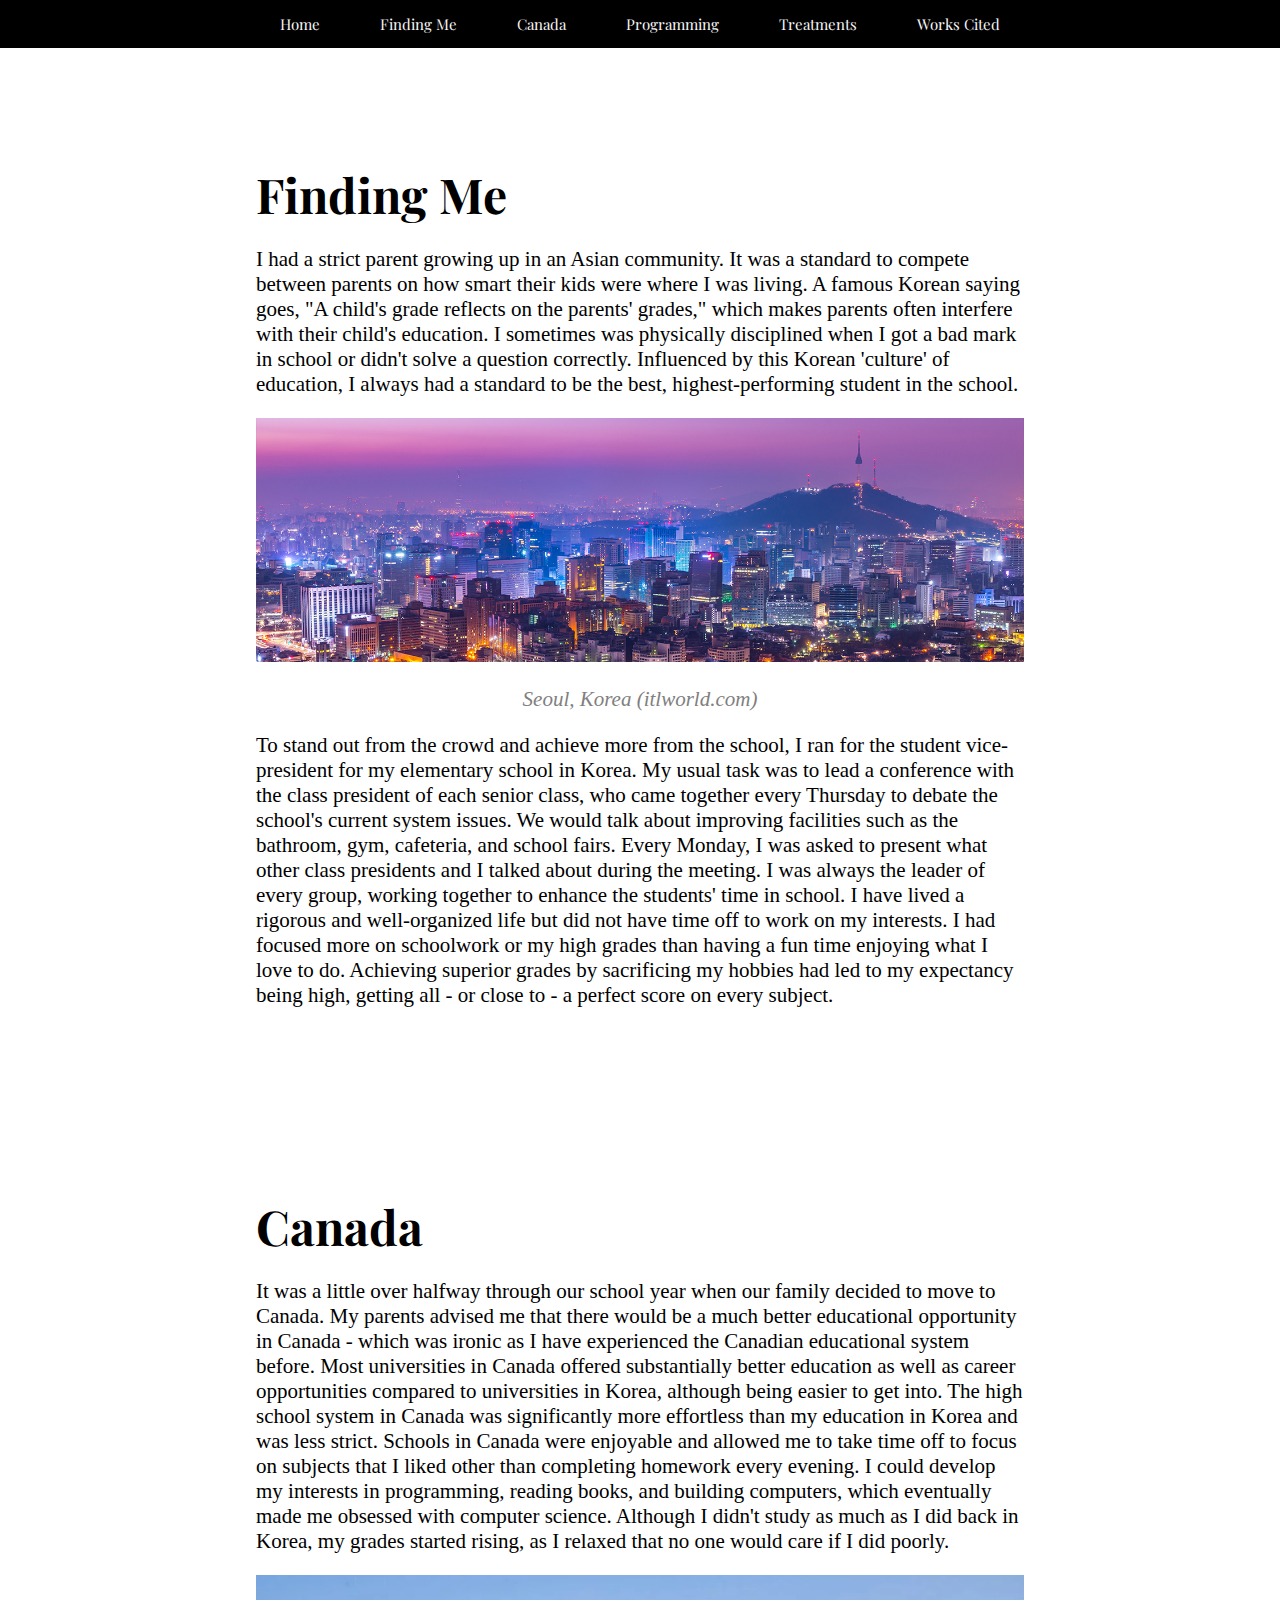
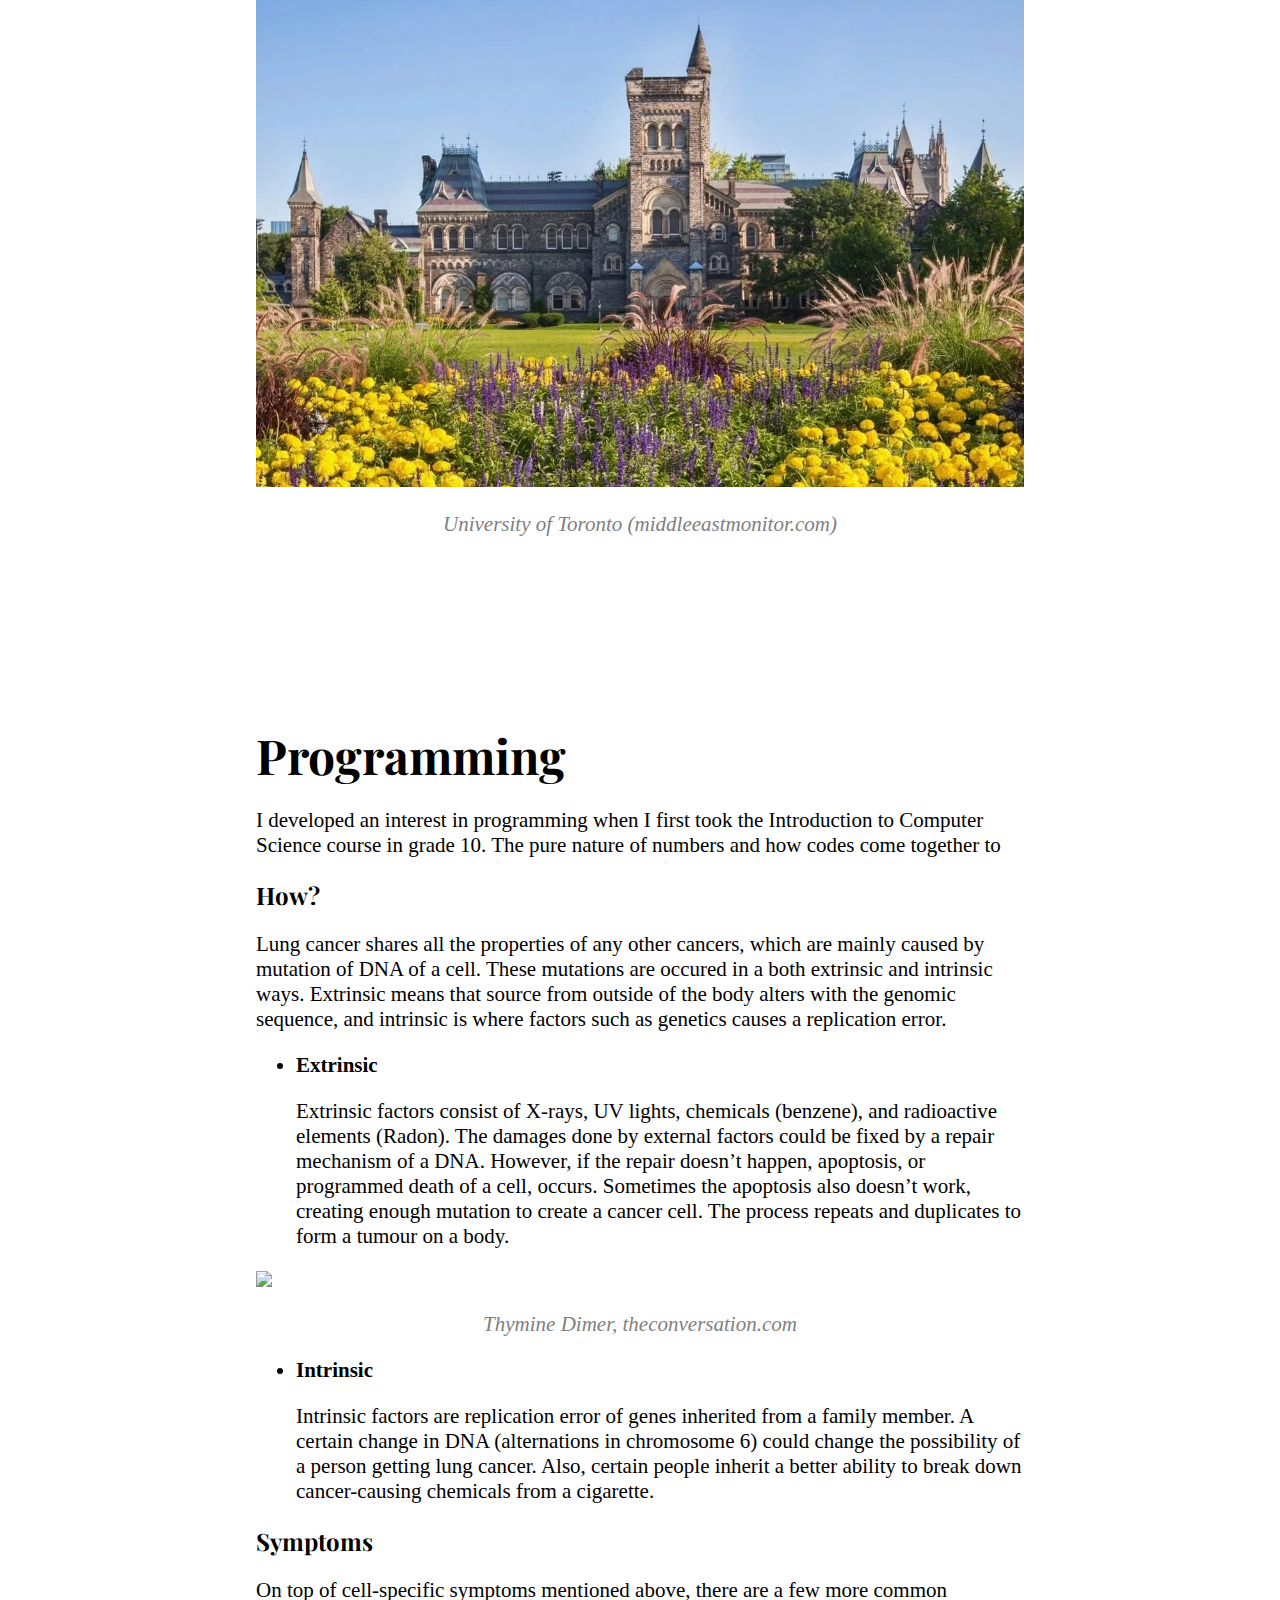
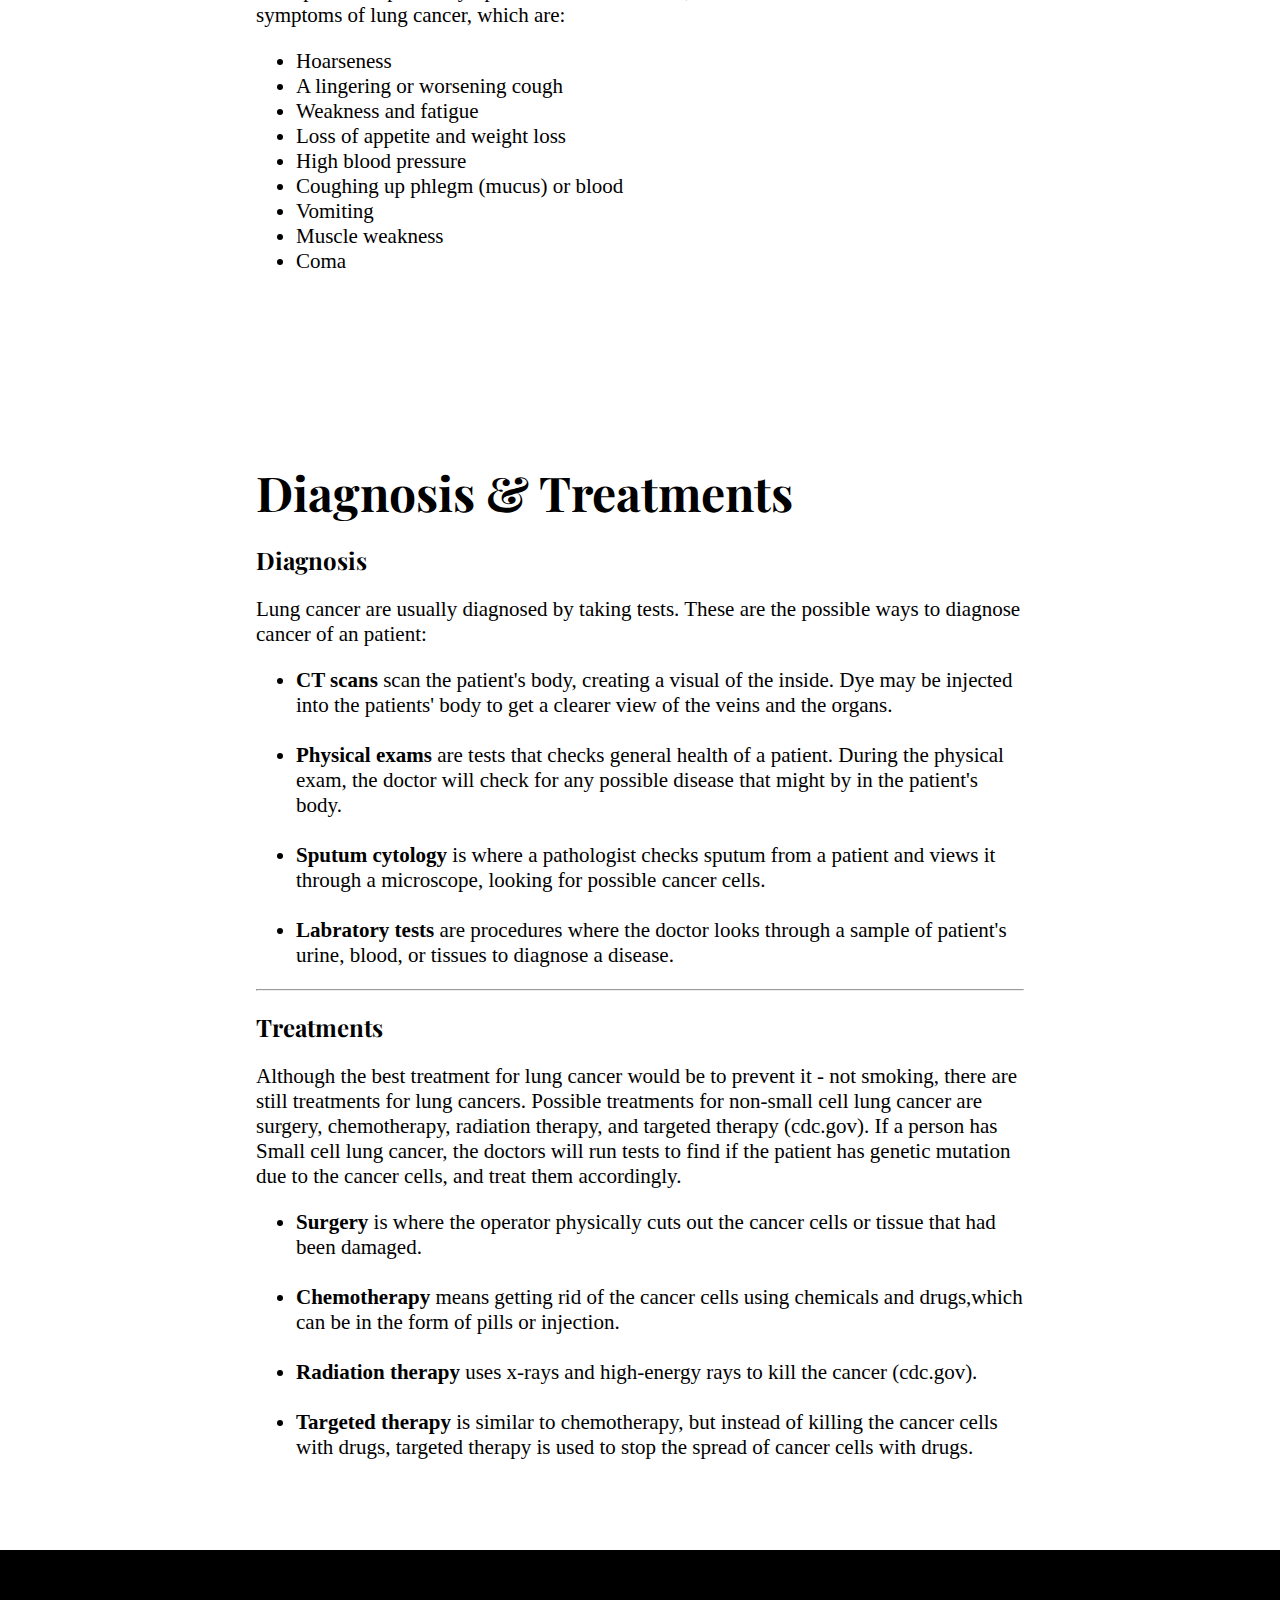
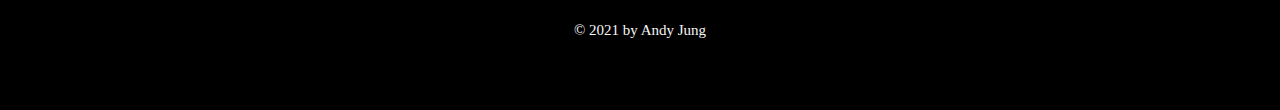
==== main.html @ 2e95dd68 "Updating website" ====
<!DOCTYPE html>
<html>
<head>
<link rel="stylesheet" type="text/css" href="info.css">
<link rel="preconnect" href="https://fonts.googleapis.com">
<link rel="preconnect" href="https://fonts.gstatic.com" crossorigin>
<link href="https://fonts.googleapis.com/css2?family=Playfair+Display&display=swap" rel="stylesheet">
<link rel="shortcut icon" href="images/avatar.png">
<title>Finding Me</title>
</head>
<body>
	<div class="navbar-container">
	 	<nav class="navbar" id="1">
			<div  class="navbar-links">
				<ul class="links">
					<li><a href="index.html">Home</a></li>
					<li><a href="main.html">Finding Me</a></li>
					<li><a href="#2">Canada</a></li>
					<li><a href="#3">Programming</a></li>
					<li><a href="#4">Treatments</a></li>
					<li><a href="wc.pdf" target="_blank">Works Cited</a></li>
				</ul>
			</div>
		</nav>
	</div>
	<div class="content-container">
		<div class="data-container article">
			<div class="title">
				<h1>Finding Me</h1>
			</div>
			<div>
				<p>I had a strict parent growing up in an Asian community. It was a standard to compete between parents on how smart their kids were where I was living. A famous Korean saying goes, "A child's grade reflects on the parents' grades," which makes parents often interfere with their child's education. I sometimes was physically disciplined when I got a bad mark in school or didn't solve a question correctly. Influenced by this Korean 'culture' of education, I always had a standard to be the best, highest-performing student in the school. </p>
				<img src="images/korea.png">
				<p class="caption">Seoul, Korea (itlworld.com)</p>
				<p>To stand out from the crowd and achieve more from the school, I ran for the student vice-president for my elementary school in Korea. My usual task was to lead a conference with the class president of each senior class, who came together every Thursday to debate the school's current system issues. We would talk about improving facilities such as the bathroom, gym, cafeteria, and school fairs. Every Monday, I was asked to present what other class presidents and I talked about during the meeting. I was always the leader of every group, working together to enhance the students' time in school. I have lived a rigorous and well-organized life but did not have time off to work on my interests. I had focused more on schoolwork or my high grades than having a fun time enjoying what I love to do. Achieving superior grades by sacrificing my hobbies had led to my expectancy being high, getting all - or close to - a perfect score on every subject. </p>
			</div>
		</div>
		<div class="article" id="2">
			<div class="title">
				<h1>Canada</h1>
			</div>
			<div>
				<p>It was a little over halfway through our school year when our family decided to move to Canada. My parents advised me that there would be a much better educational opportunity in Canada - which was ironic as I have experienced the Canadian educational system before. Most universities in Canada offered substantially better education as well as career opportunities compared to universities in Korea, although being easier to get into. The high school system in Canada was significantly more effortless than my education in Korea and was less strict. Schools in Canada were enjoyable and allowed me to take time off to focus on subjects that I liked other than completing homework every evening. I could develop my interests in programming, reading books, and building computers, which eventually made me obsessed with computer science. Although I didn't study as much as I did back in Korea, my grades started rising, as I relaxed that no one would care if I did poorly.</p>
				<img src="images/uoft.png">
				<p class="caption">University of Toronto (middleeastmonitor.com)</p>
			</div>
		</div>
		<div class="article" id="3">
			<div></div>
			<div class="title">
				<h1>Programming</h1>
			</div>
			<div>
				<p>I developed an interest in programming when I first took the Introduction to Computer Science course in grade 10. The pure nature of numbers and how codes come together to </p>
				<h2>How?</h2>
				<p>Lung cancer shares all the properties of any other cancers, which are mainly caused by mutation of DNA of a cell. These mutations are occured in a both extrinsic and intrinsic ways. Extrinsic means that source from outside of the body alters with the genomic sequence, and intrinsic is where factors such as genetics causes a replication error.</p>
				<ul>
					<li><strong>Extrinsic</strong>
						<br>
						<p>Extrinsic factors consist of X-rays, UV lights, chemicals (benzene), and radioactive elements (Radon). The damages done by external factors could be fixed by a repair mechanism of a DNA. However, if the repair doesn’t happen, apoptosis, or programmed death of a cell, occurs. Sometimes the apoptosis also doesn’t work, creating enough mutation to create a cancer cell. The process repeats and duplicates to form a tumour on a body.</p>
					</li>
				</ul>
					<img src="thyminedimer.png">
					<p class="caption">Thymine Dimer, theconversation.com</p>
				<ul>
					<li><strong>Intrinsic</strong>
						<br>
						<p>Intrinsic factors are replication error of genes inherited from a family member. A certain change in DNA (alternations in chromosome 6) could change the possibility of a person getting lung cancer. Also, certain people inherit a better ability to break down cancer-causing chemicals from a cigarette. </p>
					</li>
				</ul>
				<h2>Symptoms</h2>
				<p>On top of cell-specific symptoms mentioned above, there are a few more common symptoms of lung cancer, which are:</p>
				<ul>
					<li>Hoarseness</li>
					<li>A lingering or worsening cough</li>
					<li>Weakness and fatigue</li>
					<li>Loss of appetite and weight loss</li>
					<li>High blood pressure</li>
					<li>Coughing up phlegm (mucus) or blood</li>
					<li>Vomiting</li>
					<li>Muscle weakness</li>
					<li>Coma</li>
				</ul>
			</div>
		</div>
		<div class="article" id="4">
			<div class="title">
				<h1>Diagnosis & Treatments</h1>
			</div>
			<div>
				<h2>Diagnosis</h2>
				<p>Lung cancer are usually diagnosed by taking tests. These are the possible ways to diagnose cancer of an patient: </p>
				<ul>
					<li><strong>CT scans</strong> scan the patient's body, creating a visual of the inside. Dye may be injected into the patients' body to get a clearer view of the veins and the organs.</li><br>
					<li><strong>Physical exams</strong> are tests that checks general health of a patient. During the physical exam, the doctor will check for any possible disease that might by in the patient's body.</li><br>
					<li><strong>Sputum cytology</strong> is where a pathologist checks sputum from a patient and views it through a microscope, looking for possible cancer cells. </li> <br>
					<li><strong>Labratory tests</strong> are procedures where the doctor looks through a sample of patient's urine, blood, or tissues to diagnose a disease.</li>
				</ul> <hr>
				<h2>Treatments</h2>
				<p>Although the best treatment for lung cancer would be to prevent it - not smoking, there are still treatments for lung cancers. Possible treatments for non-small cell lung cancer are surgery, chemotherapy, radiation therapy, and targeted therapy (cdc.gov). If a person has Small cell lung cancer, the doctors will run tests to find if the patient has genetic mutation due to the cancer cells, and treat them accordingly. </p>
				<ul>
					<li><strong>Surgery</strong> is where the operator physically cuts out the cancer cells or tissue that had been damaged. </li> <br>
					<li><strong>Chemotherapy</strong> means getting rid of the cancer cells using chemicals and drugs,which can be in the form of pills or injection.</li> <br>
					<li><strong>Radiation therapy</strong> uses x-rays and high-energy rays to kill the cancer (cdc.gov).</li> <br>
					<li><strong>Targeted therapy</strong> is similar to chemotherapy, but instead of killing the cancer cells with drugs, targeted therapy is used to stop the spread of cancer cells with drugs. </li>
				</ul>
			</div>
		</div>
	</div>
<footer>
	<p class="footertxt">© 2021 by Andy Jung</p>
</footer>
</html>
---- info.css ----
* {
	box-sizing: border-box;
	scroll-behavior: smooth;
}
body {
	margin: 0;
	padding: 0;
	font-family: 'Playfair Display', serif;
	min-width:1100px;        
	width: auto !important;  
	width:1100px;   
}

.navbar-container {
	align-items: center;
	position: sticky;
	top: 0;
	z-index: 99999;
	height: 3em;
	background-color: black;
}

.navbar {
	display: flex;
	height: 100%;
	padding: 3px;
	align-items: center;
	justify-content: center;
	position: sticky;
	top: 10;

}

.navbar-links ul {
	margin: 0;
	padding: 0;
	display: flex;
	align-items: center;
}

.navbar-links ul li {
	padding: 0 1em;
	margin: 0 0.5em;
	list-style: none;
	border-radius: 50px;
	background-color: black;
	transition: .3s ease background-color;
	font-family: 'Playfair Display', serif;
	font-size: 15px;
}

.navbar-links ul li a {
	text-decoration: none;
	color: whitesmoke;
	padding: 0.5em;
	display: block;
}

.navbar-links li a:hover {
	color: black;
}

.navbar-links li:hover {
	background-color: whitesmoke;
	border-radius: 20px;
}

.article {
	margin: 10vh 20vw;
}

.article h1 {
	padding-top: 2em;
	margin: 0;
	font-size: 48px;
}

.article p {
	font-family: 'Times New Roman';
	font-size: 21px;
}

.article img {
	width: 100%;
}

.data-container h1 {
	padding-top:0.5em;
}

.career-list,  .career-container{
	font-family: 'Times New Roman';
	font-size: 21px;
}

.split {
	display: flex;
	margin-bottom: 2em;
}

.split img {
	width: 45%;
	margin-right: 2em;
	height: auto;
}

.split p {
	margin-top: 0;
	font-size: 21px;
}

.stockimg {
	width: 2em;
	margin:  0;
	margin-left: 2em;
}

.name {
	margin-top: 1.5em;
	margin-bottom: 0.5em;
}

ul {
	font-family: "Times New Roman", serif;
	font-size: 21px;
}

footer {
	height: 10em;
	background-color: black;
	align-items: center;
}

.footertxt {
	width: 100%;
	height: 100%;
	color: whitesmoke;
	font-family: 'Times New Roman';
	align-items: center;
	text-align: center;
	justify-content: center;
	font-size: 15px;
	display: flex;
}

.wctxt {
	margin: 0;
}

.caption {
	text-align: center;
	color: gray;
	font-style: italic;
	font-size: 10px;
}
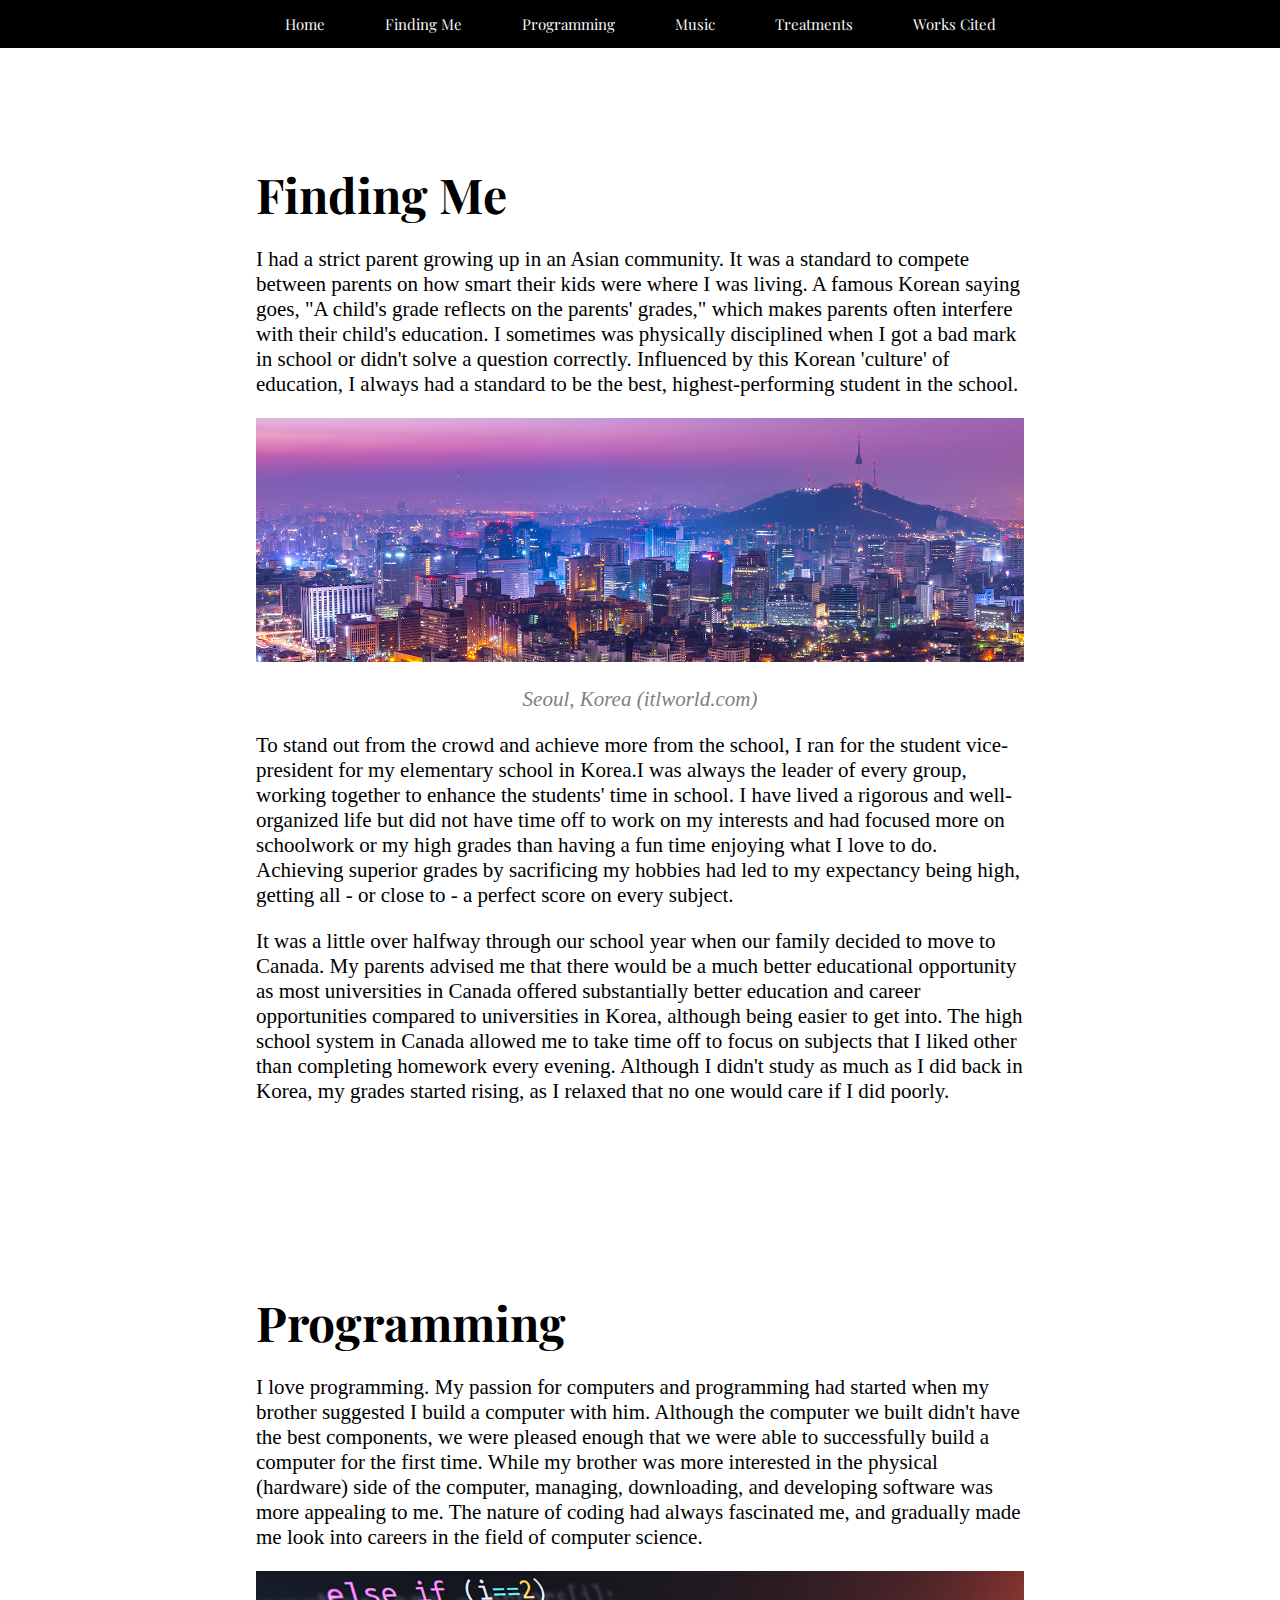
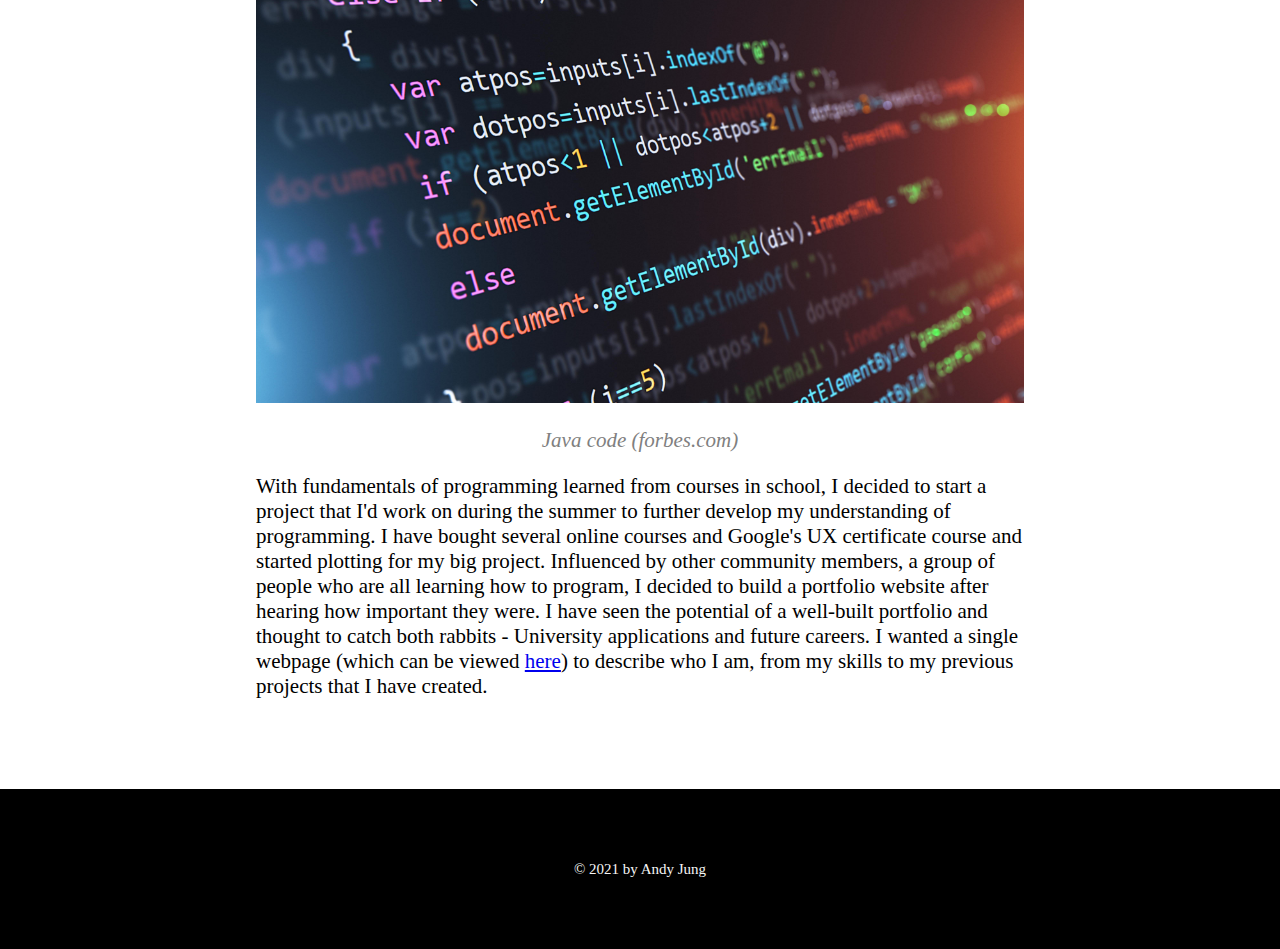
==== commit ac5822f2: "added contents" ====
--- a/main.html
+++ b/main.html
@@ -15,8 +15,8 @@
 				<ul class="links">
 					<li><a href="index.html">Home</a></li>
 					<li><a href="main.html">Finding Me</a></li>
-					<li><a href="#2">Canada</a></li>
-					<li><a href="#3">Programming</a></li>
+					<li><a href="#2">Programming</a></li>
+					<li><a href="#3">Music</a></li>
 					<li><a href="#4">Treatments</a></li>
 					<li><a href="wc.pdf" target="_blank">Works Cited</a></li>
 				</ul>
@@ -32,79 +32,22 @@
 				<p>I had a strict parent growing up in an Asian community. It was a standard to compete between parents on how smart their kids were where I was living. A famous Korean saying goes, "A child's grade reflects on the parents' grades," which makes parents often interfere with their child's education. I sometimes was physically disciplined when I got a bad mark in school or didn't solve a question correctly. Influenced by this Korean 'culture' of education, I always had a standard to be the best, highest-performing student in the school. </p>
 				<img src="images/korea.png">
 				<p class="caption">Seoul, Korea (itlworld.com)</p>
-				<p>To stand out from the crowd and achieve more from the school, I ran for the student vice-president for my elementary school in Korea. My usual task was to lead a conference with the class president of each senior class, who came together every Thursday to debate the school's current system issues. We would talk about improving facilities such as the bathroom, gym, cafeteria, and school fairs. Every Monday, I was asked to present what other class presidents and I talked about during the meeting. I was always the leader of every group, working together to enhance the students' time in school. I have lived a rigorous and well-organized life but did not have time off to work on my interests. I had focused more on schoolwork or my high grades than having a fun time enjoying what I love to do. Achieving superior grades by sacrificing my hobbies had led to my expectancy being high, getting all - or close to - a perfect score on every subject. </p>
+				<p>To stand out from the crowd and achieve more from the school, I ran for the student vice-president for my elementary school in Korea.I was always the leader of every group, working together to enhance the students' time in school. I have lived a rigorous and well-organized life but did not have time off to work on my interests and had focused more on schoolwork or my high grades than having a fun time enjoying what I love to do. Achieving superior grades by sacrificing my hobbies had led to my expectancy being high, getting all - or close to - a perfect score on every subject. </p>
+				<p>It was a little over halfway through our school year when our family decided to move to Canada. My parents advised me that there would be a much better educational opportunity as most universities in Canada offered substantially better education and career opportunities compared to universities in Korea, although being easier to get into. The high school system in Canada allowed me to take time off to focus on subjects that I liked other than completing homework every evening. Although I didn't study as much as I did back in Korea, my grades started rising, as I relaxed that no one would care if I did poorly.</p>
 			</div>
 		</div>
 		<div class="article" id="2">
 			<div class="title">
-				<h1>Canada</h1>
-			</div>
-			<div>
-				<p>It was a little over halfway through our school year when our family decided to move to Canada. My parents advised me that there would be a much better educational opportunity in Canada - which was ironic as I have experienced the Canadian educational system before. Most universities in Canada offered substantially better education as well as career opportunities compared to universities in Korea, although being easier to get into. The high school system in Canada was significantly more effortless than my education in Korea and was less strict. Schools in Canada were enjoyable and allowed me to take time off to focus on subjects that I liked other than completing homework every evening. I could develop my interests in programming, reading books, and building computers, which eventually made me obsessed with computer science. Although I didn't study as much as I did back in Korea, my grades started rising, as I relaxed that no one would care if I did poorly.</p>
-				<img src="images/uoft.png">
-				<p class="caption">University of Toronto (middleeastmonitor.com)</p>
-			</div>
-		</div>
-		<div class="article" id="3">
-			<div></div>
-			<div class="title">
 				<h1>Programming</h1>
 			</div>
 			<div>
-				<p>I developed an interest in programming when I first took the Introduction to Computer Science course in grade 10. The pure nature of numbers and how codes come together to </p>
-				<h2>How?</h2>
-				<p>Lung cancer shares all the properties of any other cancers, which are mainly caused by mutation of DNA of a cell. These mutations are occured in a both extrinsic and intrinsic ways. Extrinsic means that source from outside of the body alters with the genomic sequence, and intrinsic is where factors such as genetics causes a replication error.</p>
-				<ul>
-					<li><strong>Extrinsic</strong>
-						<br>
-						<p>Extrinsic factors consist of X-rays, UV lights, chemicals (benzene), and radioactive elements (Radon). The damages done by external factors could be fixed by a repair mechanism of a DNA. However, if the repair doesn’t happen, apoptosis, or programmed death of a cell, occurs. Sometimes the apoptosis also doesn’t work, creating enough mutation to create a cancer cell. The process repeats and duplicates to form a tumour on a body.</p>
-					</li>
-				</ul>
-					<img src="thyminedimer.png">
-					<p class="caption">Thymine Dimer, theconversation.com</p>
-				<ul>
-					<li><strong>Intrinsic</strong>
-						<br>
-						<p>Intrinsic factors are replication error of genes inherited from a family member. A certain change in DNA (alternations in chromosome 6) could change the possibility of a person getting lung cancer. Also, certain people inherit a better ability to break down cancer-causing chemicals from a cigarette. </p>
-					</li>
-				</ul>
-				<h2>Symptoms</h2>
-				<p>On top of cell-specific symptoms mentioned above, there are a few more common symptoms of lung cancer, which are:</p>
-				<ul>
-					<li>Hoarseness</li>
-					<li>A lingering or worsening cough</li>
-					<li>Weakness and fatigue</li>
-					<li>Loss of appetite and weight loss</li>
-					<li>High blood pressure</li>
-					<li>Coughing up phlegm (mucus) or blood</li>
-					<li>Vomiting</li>
-					<li>Muscle weakness</li>
-					<li>Coma</li>
-				</ul>
-			</div>
+				<p>I love programming. My passion for computers and programming had started when my brother suggested I build a computer with him. Although the computer we built didn't have the best components, we were pleased enough that we were able to successfully build a computer for the first time. While my brother was more interested in the physical (hardware) side of the computer, managing, downloading, and developing software was more appealing to me. The nature of coding had always fascinated me, and gradually made me look into careers in the field of computer science. </p>
+				<img src="images/code.png">
+				<p class="caption">Java code (forbes.com)</p>
+				<p>With fundamentals of programming learned from courses in school, I decided to start a project that I'd work on during the summer to further develop my understanding of programming. I have bought several online courses and Google's UX certificate course and started plotting for my big project. Influenced by other community members, a group of people who are all learning how to program, I decided to build a portfolio website after hearing how important they were. I have seen the potential of a well-built portfolio and thought to catch both rabbits - University applications and future careers. I wanted a single webpage (which can be viewed <a href="https://jiwonportfolio.netlify.app/">here</a>) to describe who I am, from my skills to my previous projects that I have created. </p>
+				
 		</div>
-		<div class="article" id="4">
-			<div class="title">
-				<h1>Diagnosis & Treatments</h1>
-			</div>
-			<div>
-				<h2>Diagnosis</h2>
-				<p>Lung cancer are usually diagnosed by taking tests. These are the possible ways to diagnose cancer of an patient: </p>
-				<ul>
-					<li><strong>CT scans</strong> scan the patient's body, creating a visual of the inside. Dye may be injected into the patients' body to get a clearer view of the veins and the organs.</li><br>
-					<li><strong>Physical exams</strong> are tests that checks general health of a patient. During the physical exam, the doctor will check for any possible disease that might by in the patient's body.</li><br>
-					<li><strong>Sputum cytology</strong> is where a pathologist checks sputum from a patient and views it through a microscope, looking for possible cancer cells. </li> <br>
-					<li><strong>Labratory tests</strong> are procedures where the doctor looks through a sample of patient's urine, blood, or tissues to diagnose a disease.</li>
-				</ul> <hr>
-				<h2>Treatments</h2>
-				<p>Although the best treatment for lung cancer would be to prevent it - not smoking, there are still treatments for lung cancers. Possible treatments for non-small cell lung cancer are surgery, chemotherapy, radiation therapy, and targeted therapy (cdc.gov). If a person has Small cell lung cancer, the doctors will run tests to find if the patient has genetic mutation due to the cancer cells, and treat them accordingly. </p>
-				<ul>
-					<li><strong>Surgery</strong> is where the operator physically cuts out the cancer cells or tissue that had been damaged. </li> <br>
-					<li><strong>Chemotherapy</strong> means getting rid of the cancer cells using chemicals and drugs,which can be in the form of pills or injection.</li> <br>
-					<li><strong>Radiation therapy</strong> uses x-rays and high-energy rays to kill the cancer (cdc.gov).</li> <br>
-					<li><strong>Targeted therapy</strong> is similar to chemotherapy, but instead of killing the cancer cells with drugs, targeted therapy is used to stop the spread of cancer cells with drugs. </li>
-				</ul>
-			</div>
+		<div class="article" id="3">
 		</div>
 	</div>
 <footer>
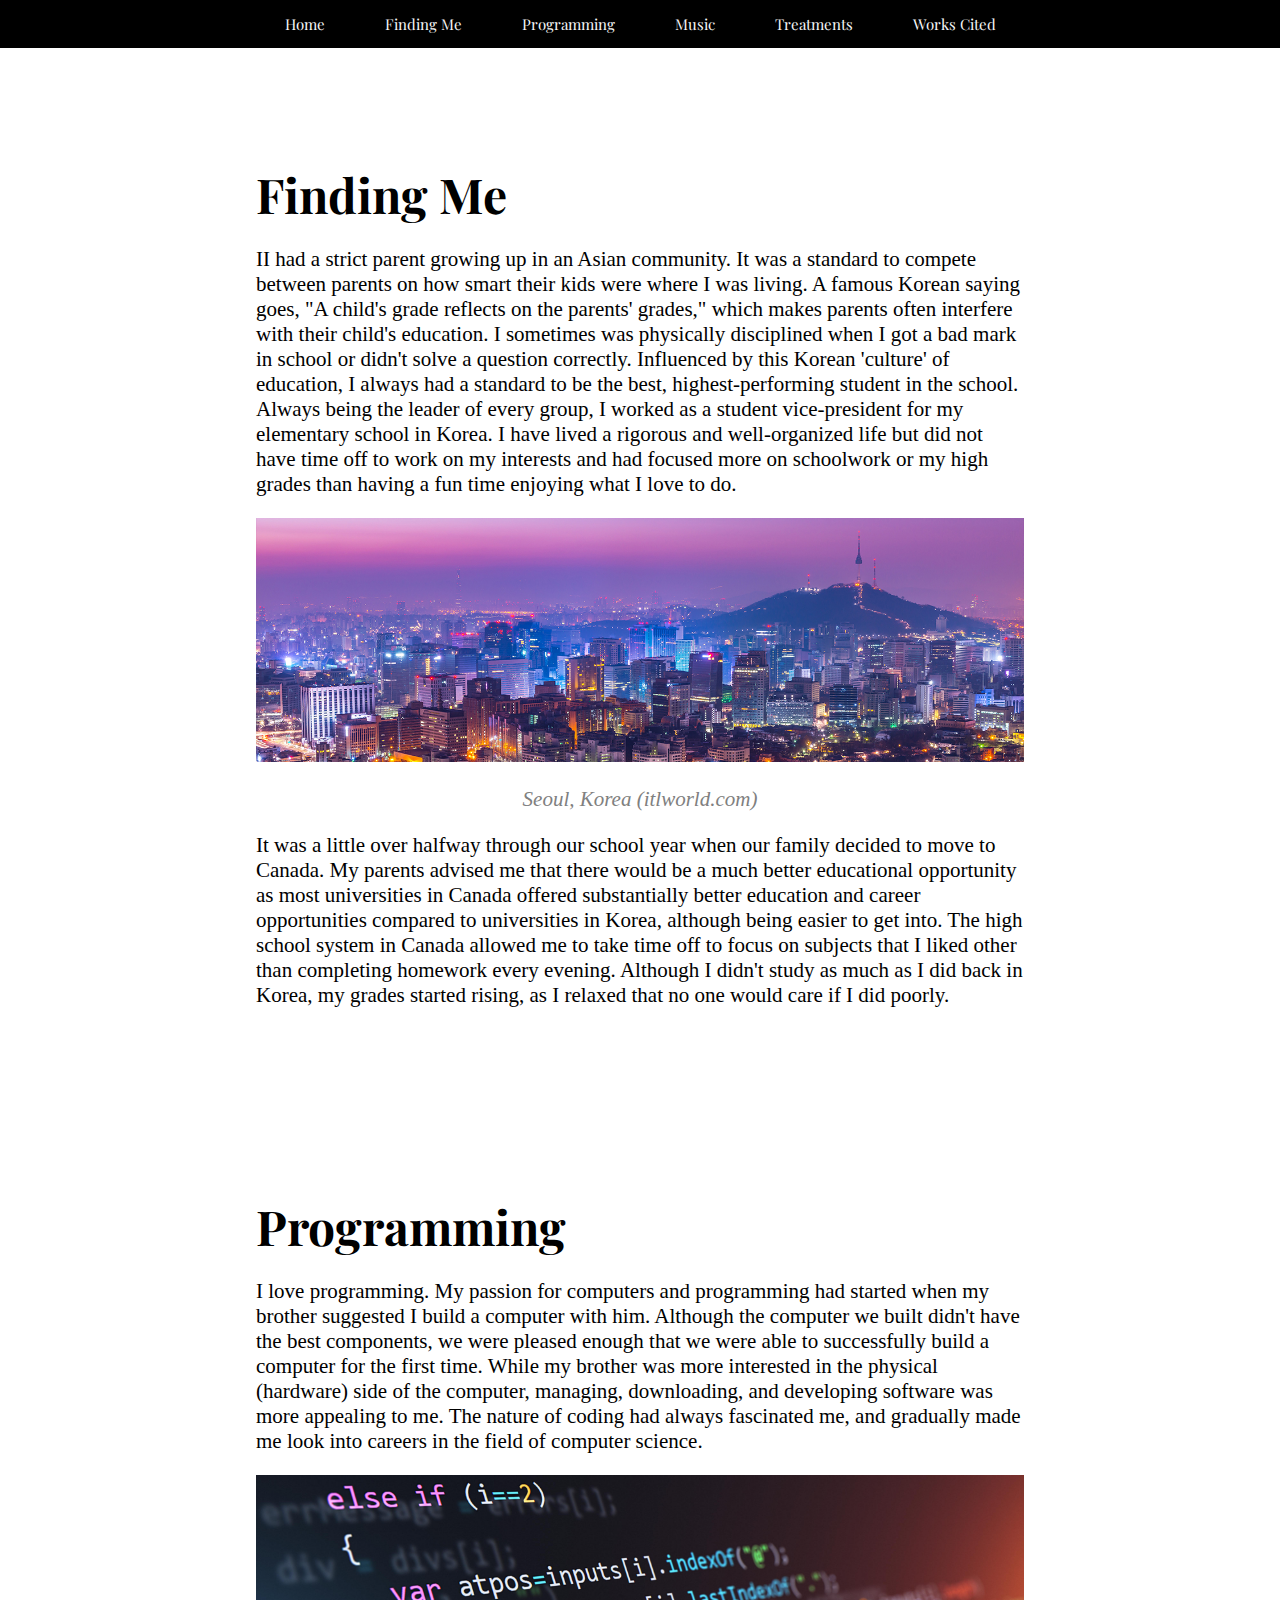
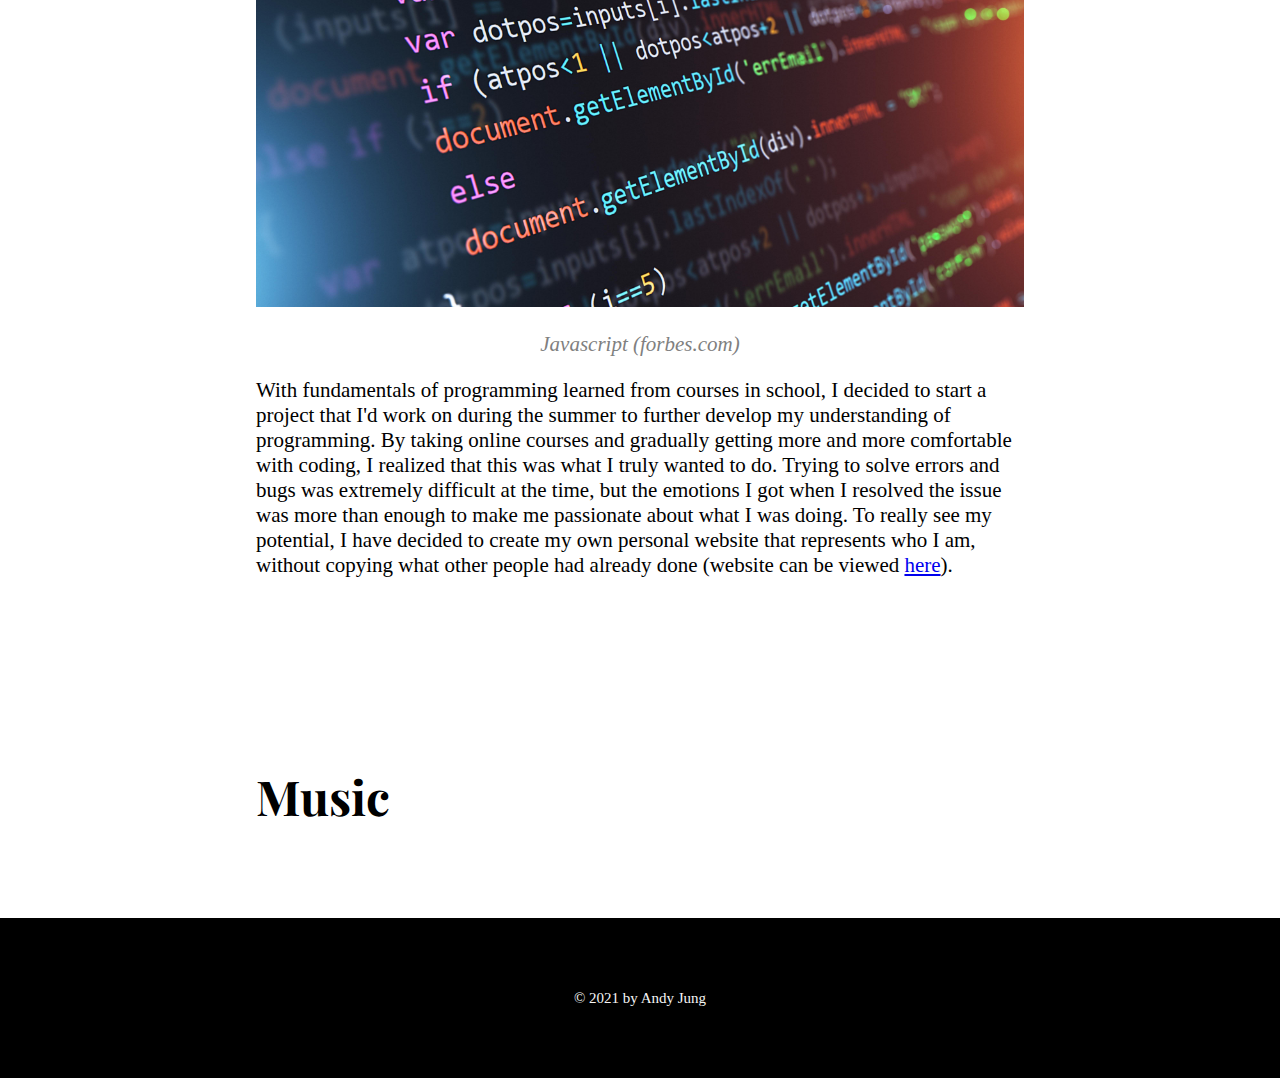
==== commit d2fe121d: "added stuff" ====
--- a/main.html
+++ b/main.html
@@ -29,10 +29,9 @@
 				<h1>Finding Me</h1>
 			</div>
 			<div>
-				<p>I had a strict parent growing up in an Asian community. It was a standard to compete between parents on how smart their kids were where I was living. A famous Korean saying goes, "A child's grade reflects on the parents' grades," which makes parents often interfere with their child's education. I sometimes was physically disciplined when I got a bad mark in school or didn't solve a question correctly. Influenced by this Korean 'culture' of education, I always had a standard to be the best, highest-performing student in the school. </p>
+				<p>II had a strict parent growing up in an Asian community. It was a standard to compete between parents on how smart their kids were where I was living. A famous Korean saying goes, "A child's grade reflects on the parents' grades," which makes parents often interfere with their child's education. I sometimes was physically disciplined when I got a bad mark in school or didn't solve a question correctly. Influenced by this Korean 'culture' of education, I always had a standard to be the best, highest-performing student in the school. Always being the leader of every group, I worked as a student vice-president for my elementary school in Korea. I have lived a rigorous and well-organized life but did not have time off to work on my interests and had focused more on schoolwork or my high grades than having a fun time enjoying what I love to do. </p>
 				<img src="images/korea.png">
 				<p class="caption">Seoul, Korea (itlworld.com)</p>
-				<p>To stand out from the crowd and achieve more from the school, I ran for the student vice-president for my elementary school in Korea.I was always the leader of every group, working together to enhance the students' time in school. I have lived a rigorous and well-organized life but did not have time off to work on my interests and had focused more on schoolwork or my high grades than having a fun time enjoying what I love to do. Achieving superior grades by sacrificing my hobbies had led to my expectancy being high, getting all - or close to - a perfect score on every subject. </p>
 				<p>It was a little over halfway through our school year when our family decided to move to Canada. My parents advised me that there would be a much better educational opportunity as most universities in Canada offered substantially better education and career opportunities compared to universities in Korea, although being easier to get into. The high school system in Canada allowed me to take time off to focus on subjects that I liked other than completing homework every evening. Although I didn't study as much as I did back in Korea, my grades started rising, as I relaxed that no one would care if I did poorly.</p>
 			</div>
 		</div>
@@ -43,11 +42,18 @@
 			<div>
 				<p>I love programming. My passion for computers and programming had started when my brother suggested I build a computer with him. Although the computer we built didn't have the best components, we were pleased enough that we were able to successfully build a computer for the first time. While my brother was more interested in the physical (hardware) side of the computer, managing, downloading, and developing software was more appealing to me. The nature of coding had always fascinated me, and gradually made me look into careers in the field of computer science. </p>
 				<img src="images/code.png">
-				<p class="caption">Java code (forbes.com)</p>
-				<p>With fundamentals of programming learned from courses in school, I decided to start a project that I'd work on during the summer to further develop my understanding of programming. I have bought several online courses and Google's UX certificate course and started plotting for my big project. Influenced by other community members, a group of people who are all learning how to program, I decided to build a portfolio website after hearing how important they were. I have seen the potential of a well-built portfolio and thought to catch both rabbits - University applications and future careers. I wanted a single webpage (which can be viewed <a href="https://jiwonportfolio.netlify.app/">here</a>) to describe who I am, from my skills to my previous projects that I have created. </p>
-				
+				<p class="caption">Javascript (forbes.com)</p>
+				<p>With fundamentals of programming learned from courses in school, I decided to start a project that I'd work on during the summer to further develop my understanding of programming. By taking online courses and gradually getting more and more comfortable with coding, I realized that this was what I truly wanted to do. Trying to solve errors and bugs was extremely difficult at the time, but the emotions I got when I resolved the issue was more than enough to make me passionate about what I was doing. To really see my potential, I have decided to create my own personal website that represents who I am, without copying what other people had already done (website can be viewed <a href="https://jiwonportfolio.netlify.app/">here</a>).
+				</p>
+			</div>
 		</div>
 		<div class="article" id="3">
+			<div class="title">
+				<h1>Music</h1>
+			</div>
+			<div>
+				<p></p>
+			</div>
 		</div>
 	</div>
 <footer>
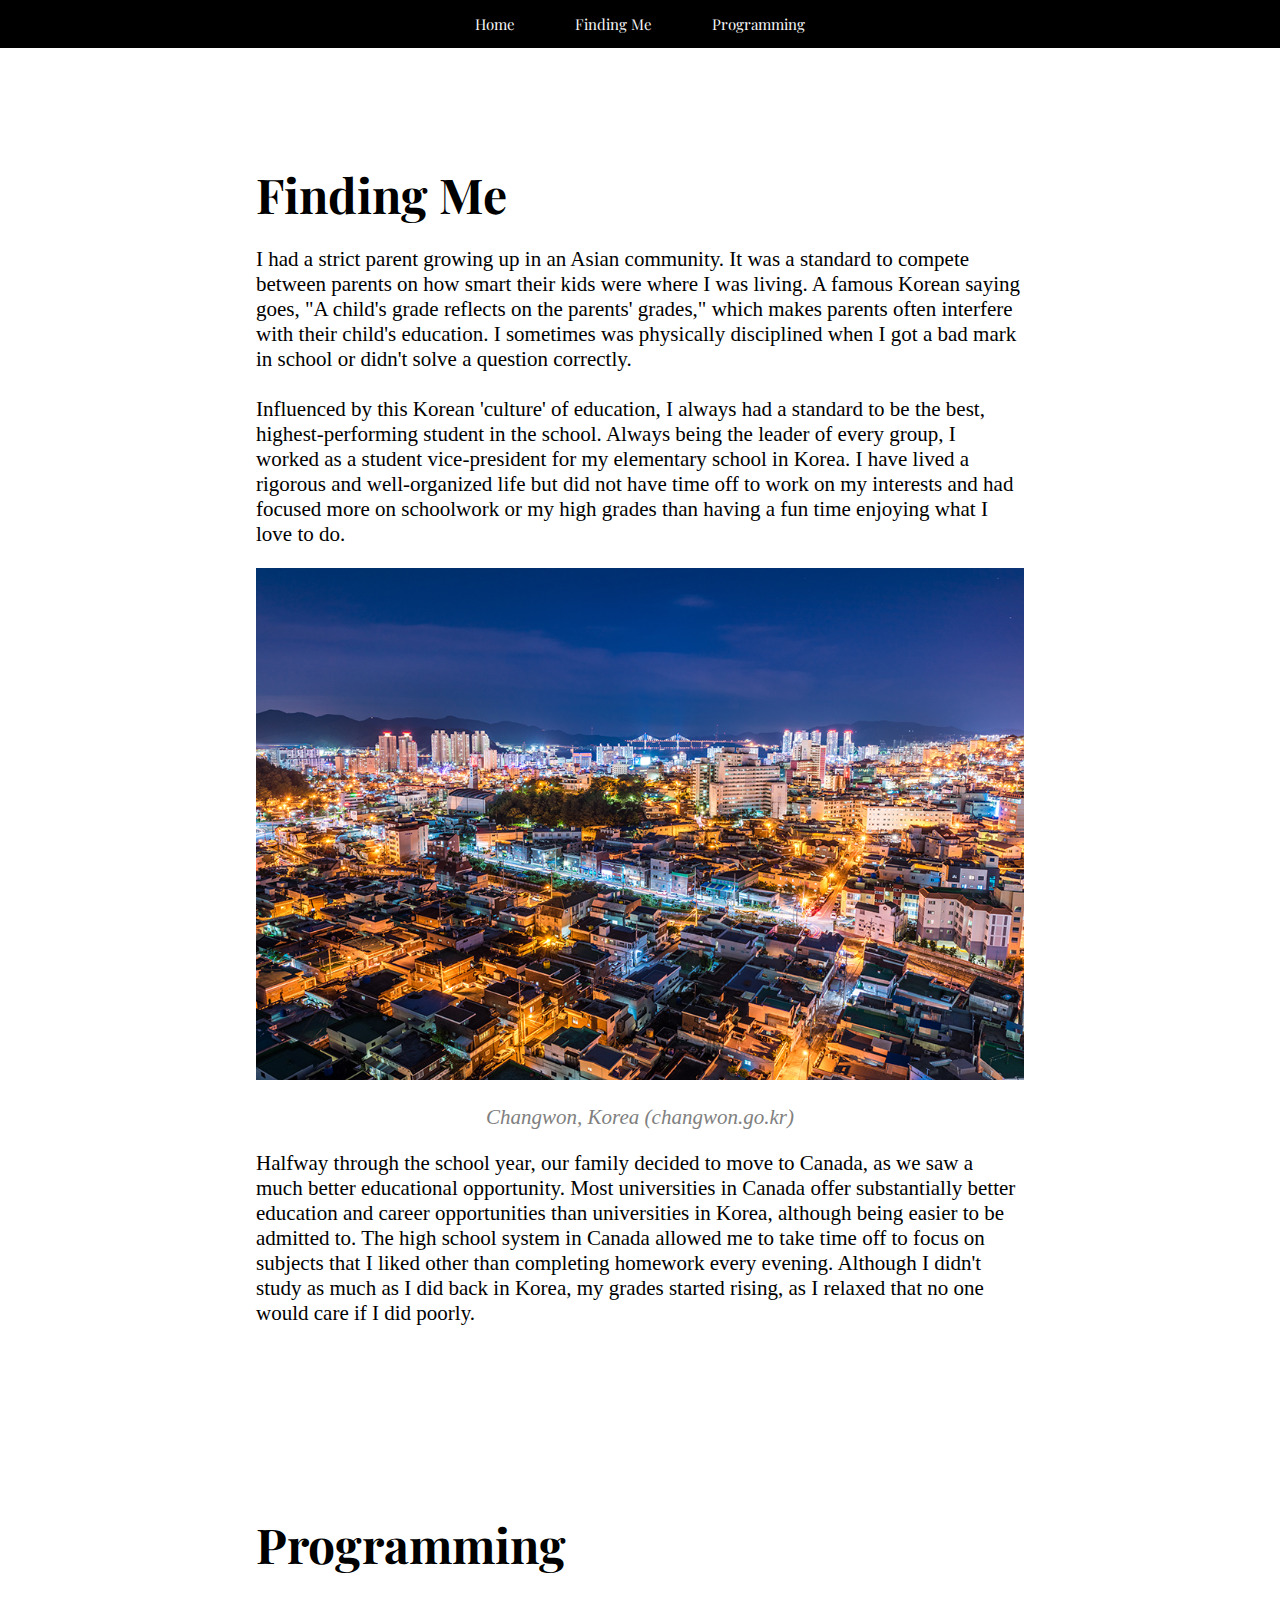
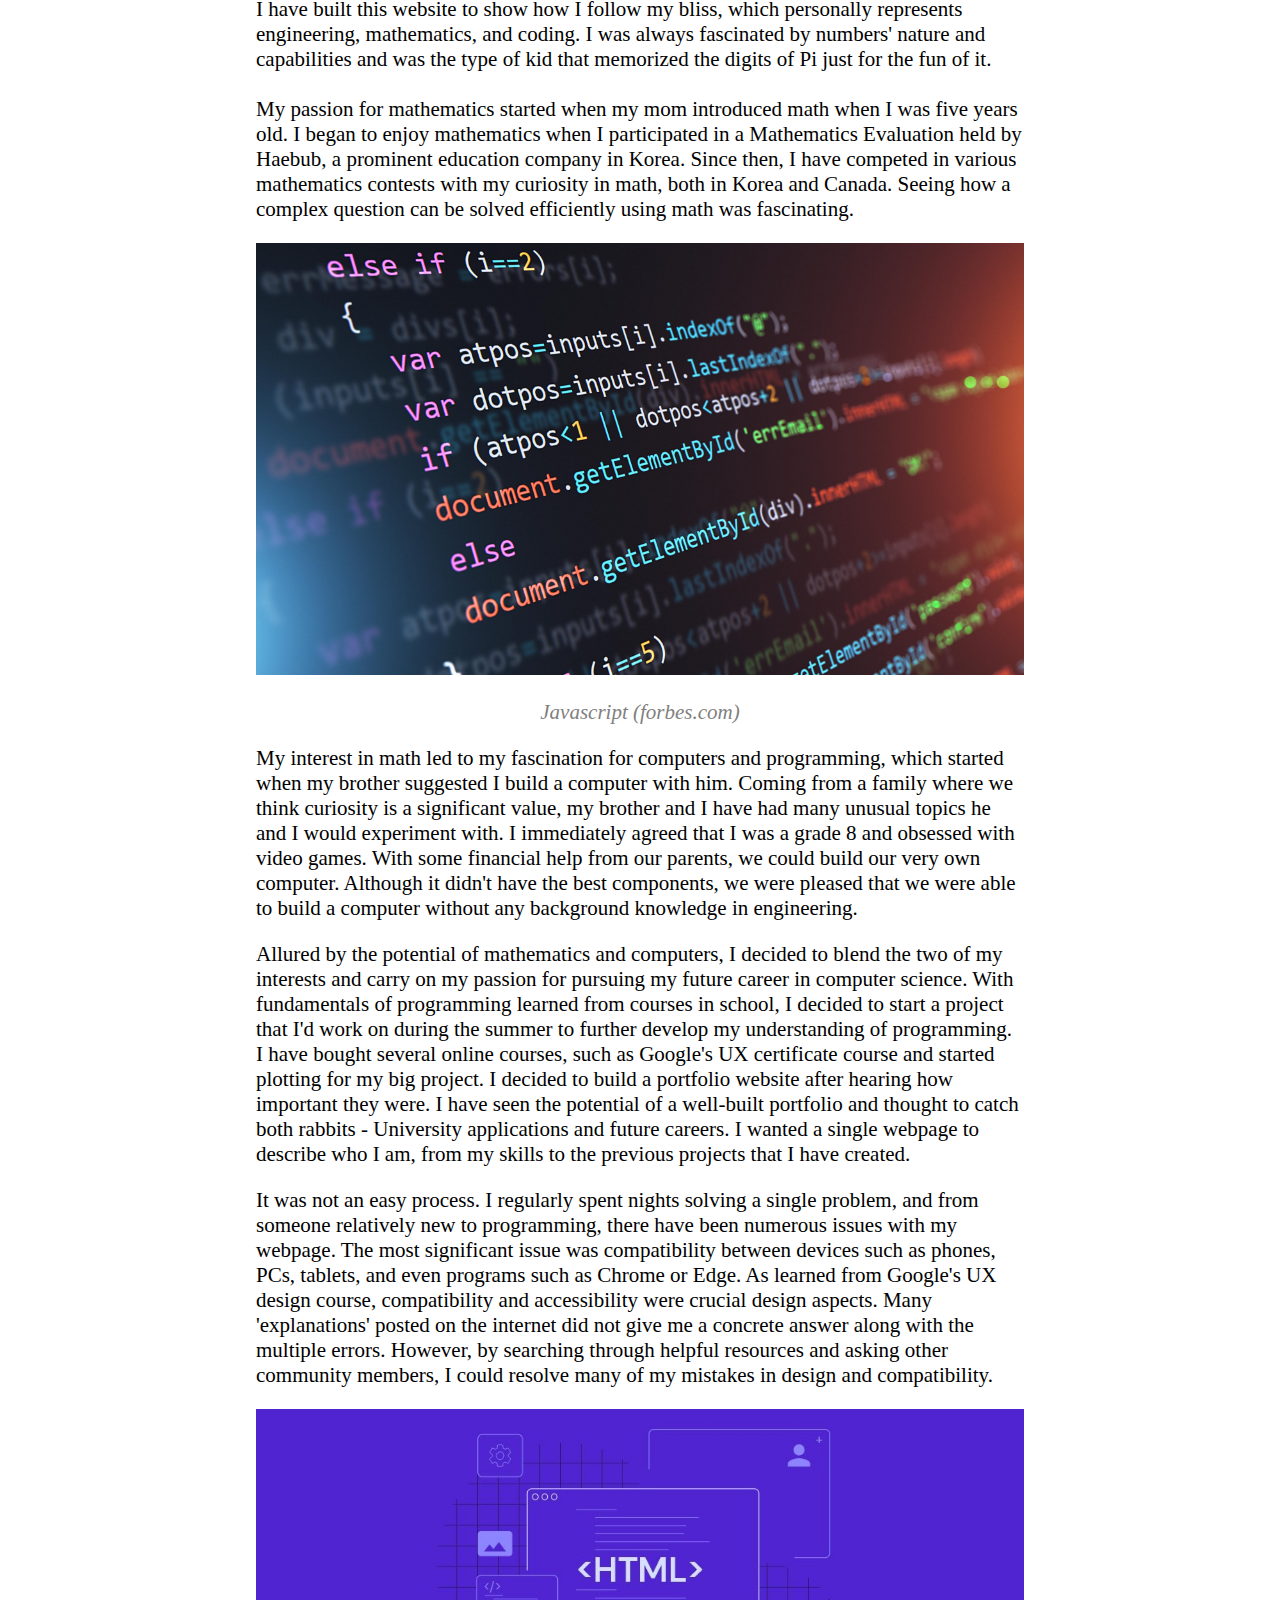
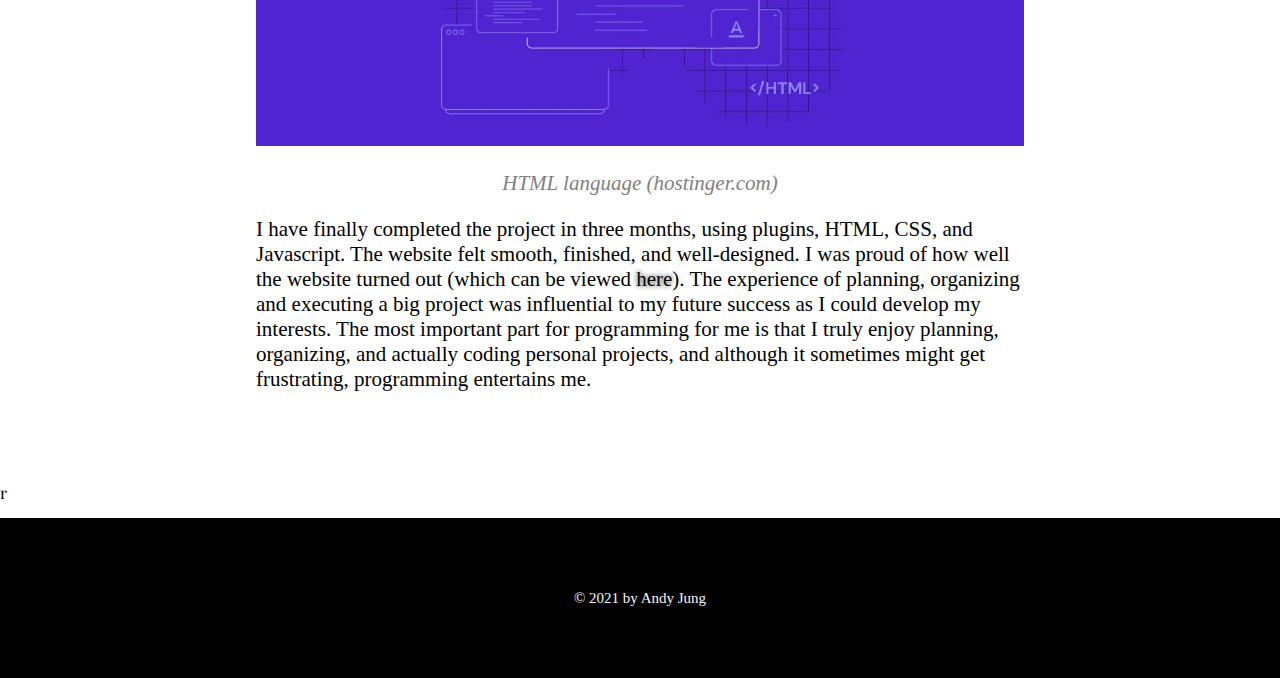
==== commit 3e8cd712: "final" ====
--- a/main.html
+++ b/main.html
@@ -16,9 +16,6 @@
 					<li><a href="index.html">Home</a></li>
 					<li><a href="main.html">Finding Me</a></li>
 					<li><a href="#2">Programming</a></li>
-					<li><a href="#3">Music</a></li>
-					<li><a href="#4">Treatments</a></li>
-					<li><a href="wc.pdf" target="_blank">Works Cited</a></li>
 				</ul>
 			</div>
 		</nav>
@@ -29,10 +26,12 @@
 				<h1>Finding Me</h1>
 			</div>
 			<div>
-				<p>II had a strict parent growing up in an Asian community. It was a standard to compete between parents on how smart their kids were where I was living. A famous Korean saying goes, "A child's grade reflects on the parents' grades," which makes parents often interfere with their child's education. I sometimes was physically disciplined when I got a bad mark in school or didn't solve a question correctly. Influenced by this Korean 'culture' of education, I always had a standard to be the best, highest-performing student in the school. Always being the leader of every group, I worked as a student vice-president for my elementary school in Korea. I have lived a rigorous and well-organized life but did not have time off to work on my interests and had focused more on schoolwork or my high grades than having a fun time enjoying what I love to do. </p>
+				<p>
+					I had a strict parent growing up in an Asian community. It was a standard to compete between parents on how smart their kids were where I was living. A famous Korean saying goes, "A child's grade reflects on the parents' grades," which makes parents often interfere with their child's education. I sometimes was physically disciplined when I got a bad mark in school or didn't solve a question correctly. <br><br>Influenced by this Korean 'culture' of education, I always had a standard to be the best, highest-performing student in the school. Always being the leader of every group, I worked as a student vice-president for my elementary school in Korea. I have lived a rigorous and well-organized life but did not have time off to work on my interests and had focused more on schoolwork or my high grades than having a fun time enjoying what I love to do. 
+				</p>
 				<img src="images/korea.png">
-				<p class="caption">Seoul, Korea (itlworld.com)</p>
-				<p>It was a little over halfway through our school year when our family decided to move to Canada. My parents advised me that there would be a much better educational opportunity as most universities in Canada offered substantially better education and career opportunities compared to universities in Korea, although being easier to get into. The high school system in Canada allowed me to take time off to focus on subjects that I liked other than completing homework every evening. Although I didn't study as much as I did back in Korea, my grades started rising, as I relaxed that no one would care if I did poorly.</p>
+				<p class="caption">Changwon, Korea (changwon.go.kr)</p>
+				<p>Halfway through the school year, our family decided to move to Canada, as we saw a much better educational opportunity. Most universities in Canada offer substantially better education and career opportunities than universities in Korea, although being easier to be admitted to. The high school system in Canada allowed me to take time off to focus on subjects that I liked other than completing homework every evening. Although I didn't study as much as I did back in Korea, my grades started rising, as I relaxed that no one would care if I did poorly.</p>
 			</div>
 		</div>
 		<div class="article" id="2">
@@ -40,21 +39,25 @@
 				<h1>Programming</h1>
 			</div>
 			<div>
-				<p>I love programming. My passion for computers and programming had started when my brother suggested I build a computer with him. Although the computer we built didn't have the best components, we were pleased enough that we were able to successfully build a computer for the first time. While my brother was more interested in the physical (hardware) side of the computer, managing, downloading, and developing software was more appealing to me. The nature of coding had always fascinated me, and gradually made me look into careers in the field of computer science. </p>
+				<p>I have built this website to show how I follow my bliss, which personally represents engineering, mathematics, and coding. I was always fascinated by numbers' nature and capabilities and was the type of kid that memorized the digits of Pi just for the fun of it. <br><br> My passion for mathematics started when my mom introduced math when I was five years old. I began to enjoy mathematics when I participated in a Mathematics Evaluation held by Haebub, a prominent education company in Korea. Since then, I have competed in various mathematics contests with my curiosity in math, both in Korea and Canada. Seeing how a complex question can be solved efficiently using math was fascinating.</p>
 				<img src="images/code.png">
 				<p class="caption">Javascript (forbes.com)</p>
-				<p>With fundamentals of programming learned from courses in school, I decided to start a project that I'd work on during the summer to further develop my understanding of programming. By taking online courses and gradually getting more and more comfortable with coding, I realized that this was what I truly wanted to do. Trying to solve errors and bugs was extremely difficult at the time, but the emotions I got when I resolved the issue was more than enough to make me passionate about what I was doing. To really see my potential, I have decided to create my own personal website that represents who I am, without copying what other people had already done (website can be viewed <a href="https://jiwonportfolio.netlify.app/">here</a>).
+				<p>
+					My interest in math led to my fascination for computers and programming, which started when my brother suggested I build a computer with him. Coming from a family where we think curiosity is a significant value, my brother and I have had many unusual topics he and I would experiment with. I immediately agreed that I was a grade 8 and obsessed with video games. With some financial help from our parents, we could build our very own computer. Although it didn't have the best components, we were pleased that we were able to build a computer without any background knowledge in engineering. 
+				</p>
+				<p>
+					Allured by the potential of mathematics and computers, I decided to blend the two of my interests and carry on my passion for pursuing my future career in computer science. With fundamentals of programming learned from courses in school, I decided to start a project that I'd work on during the summer to further develop my understanding of programming. I have bought several online courses, such as Google's UX certificate course and started plotting for my big project. I decided to build a portfolio website after hearing how important they were. I have seen the potential of a well-built portfolio and thought to catch both rabbits - University applications and future careers. I wanted a single webpage to describe who I am, from my skills to the previous projects that I have created. 
+				</p>
+				<p>
+					It was not an easy process. I regularly spent nights solving a single problem, and from someone relatively new to programming, there have been numerous issues with my webpage. The most significant issue was compatibility between devices such as phones, PCs, tablets, and even programs such as Chrome or Edge. As learned from Google's UX design course, compatibility and accessibility were crucial design aspects. Many 'explanations' posted on the internet did not give me a concrete answer along with the multiple errors. However, by searching through helpful resources and asking other community members, I could resolve many of my mistakes in design and compatibility.
+				</p>
+				<img src="images/html.jpg">
+				<p class="caption">HTML language (hostinger.com)</p>
+				<p>
+					I have finally completed the project in three months, using plugins, HTML, CSS, and Javascript. The website felt smooth, finished, and well-designed. I was proud of how well the website turned out (which can be viewed <a href="https://jiwonportfolio.netlify.app/" target="_blank">here</a>). The experience of planning, organizing and executing a big project was influential to my future success as I could develop my interests. The most important part for programming for me is that I truly enjoy planning, organizing, and actually coding personal projects, and although it sometimes might get frustrating, programming entertains me.
 				</p>
 			</div>
-		</div>
-		<div class="article" id="3">
-			<div class="title">
-				<h1>Music</h1>
-			</div>
-			<div>
-				<p></p>
-			</div>
-		</div>
+		</div>r
 	</div>
 <footer>
 	<p class="footertxt">© 2021 by Andy Jung</p>
--- a/info.css
+++ b/info.css
@@ -153,4 +153,10 @@
 	color: gray;
 	font-style: italic;
 	font-size: 10px;
+}
+
+.article a{
+	text-decoration: none;
+	color: black;
+	text-shadow: 0 0 3px #F5F5F5, 0 0 5px #000000;
 }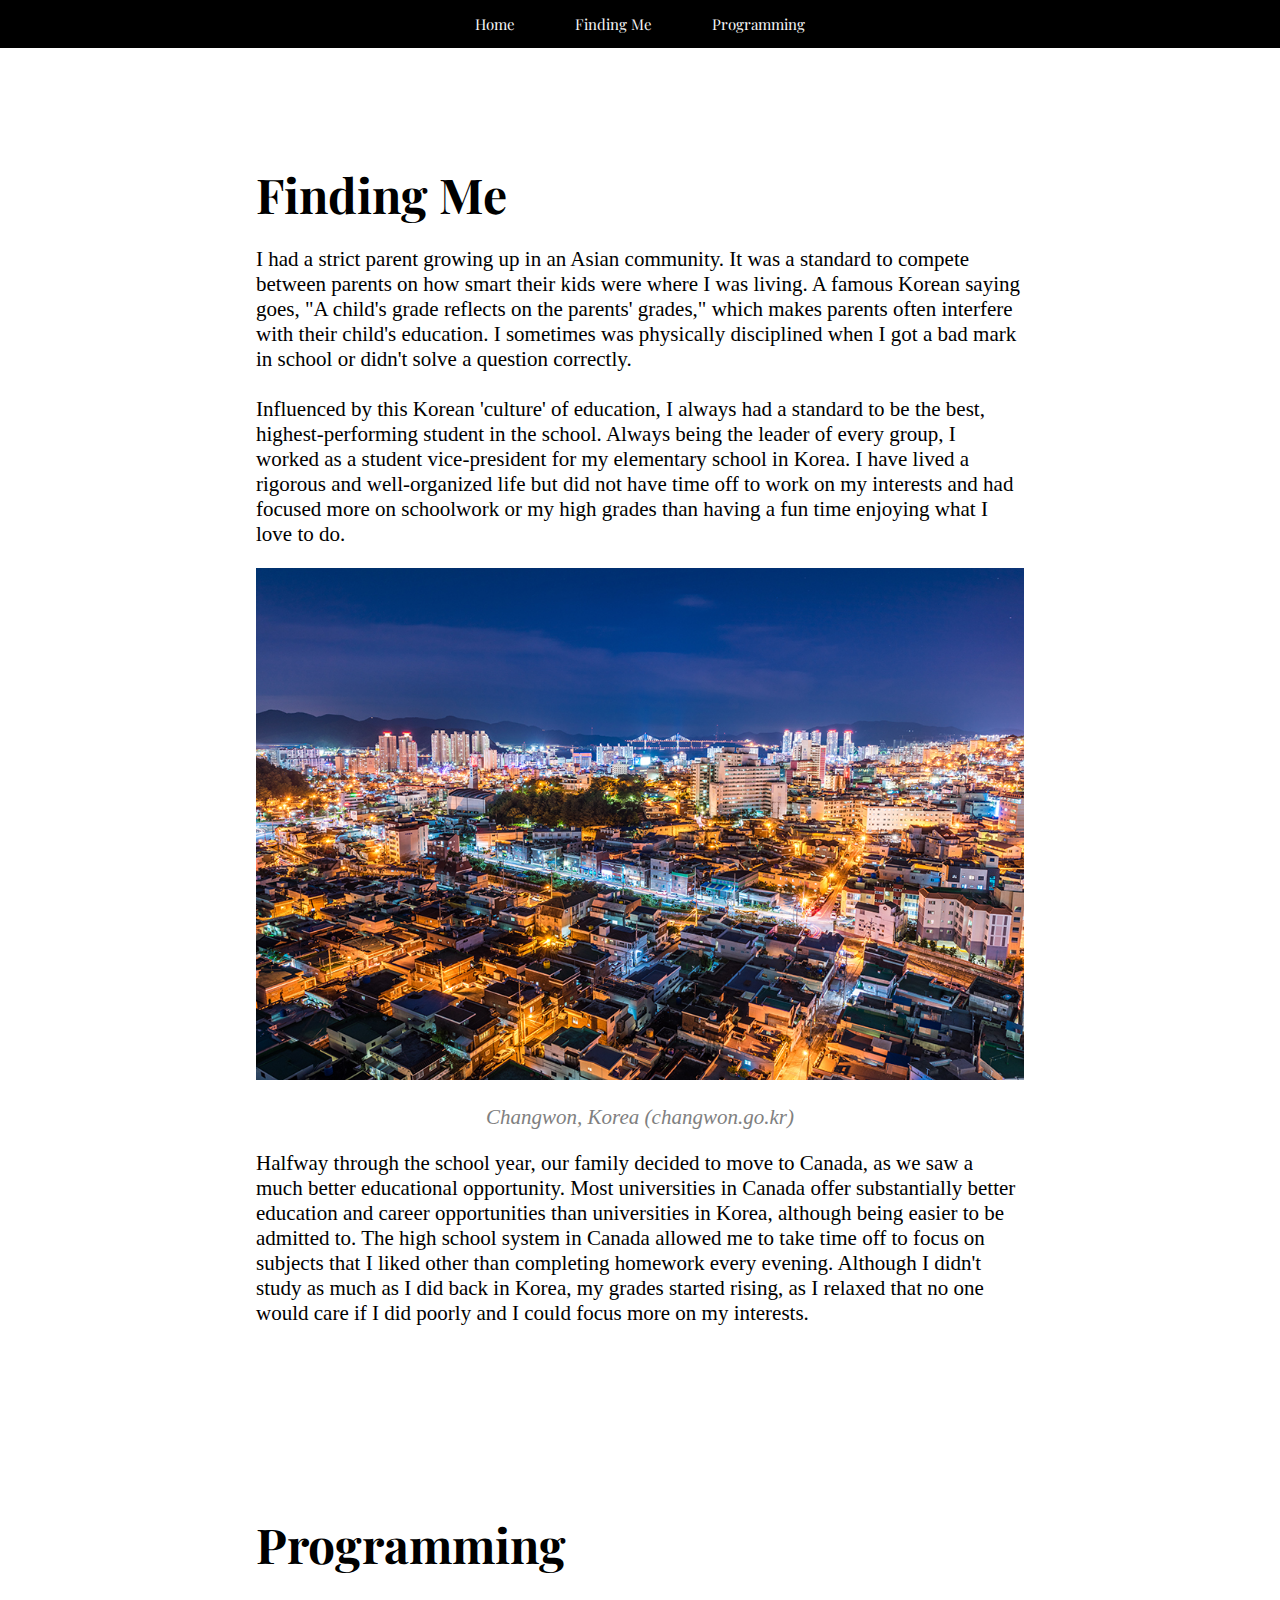
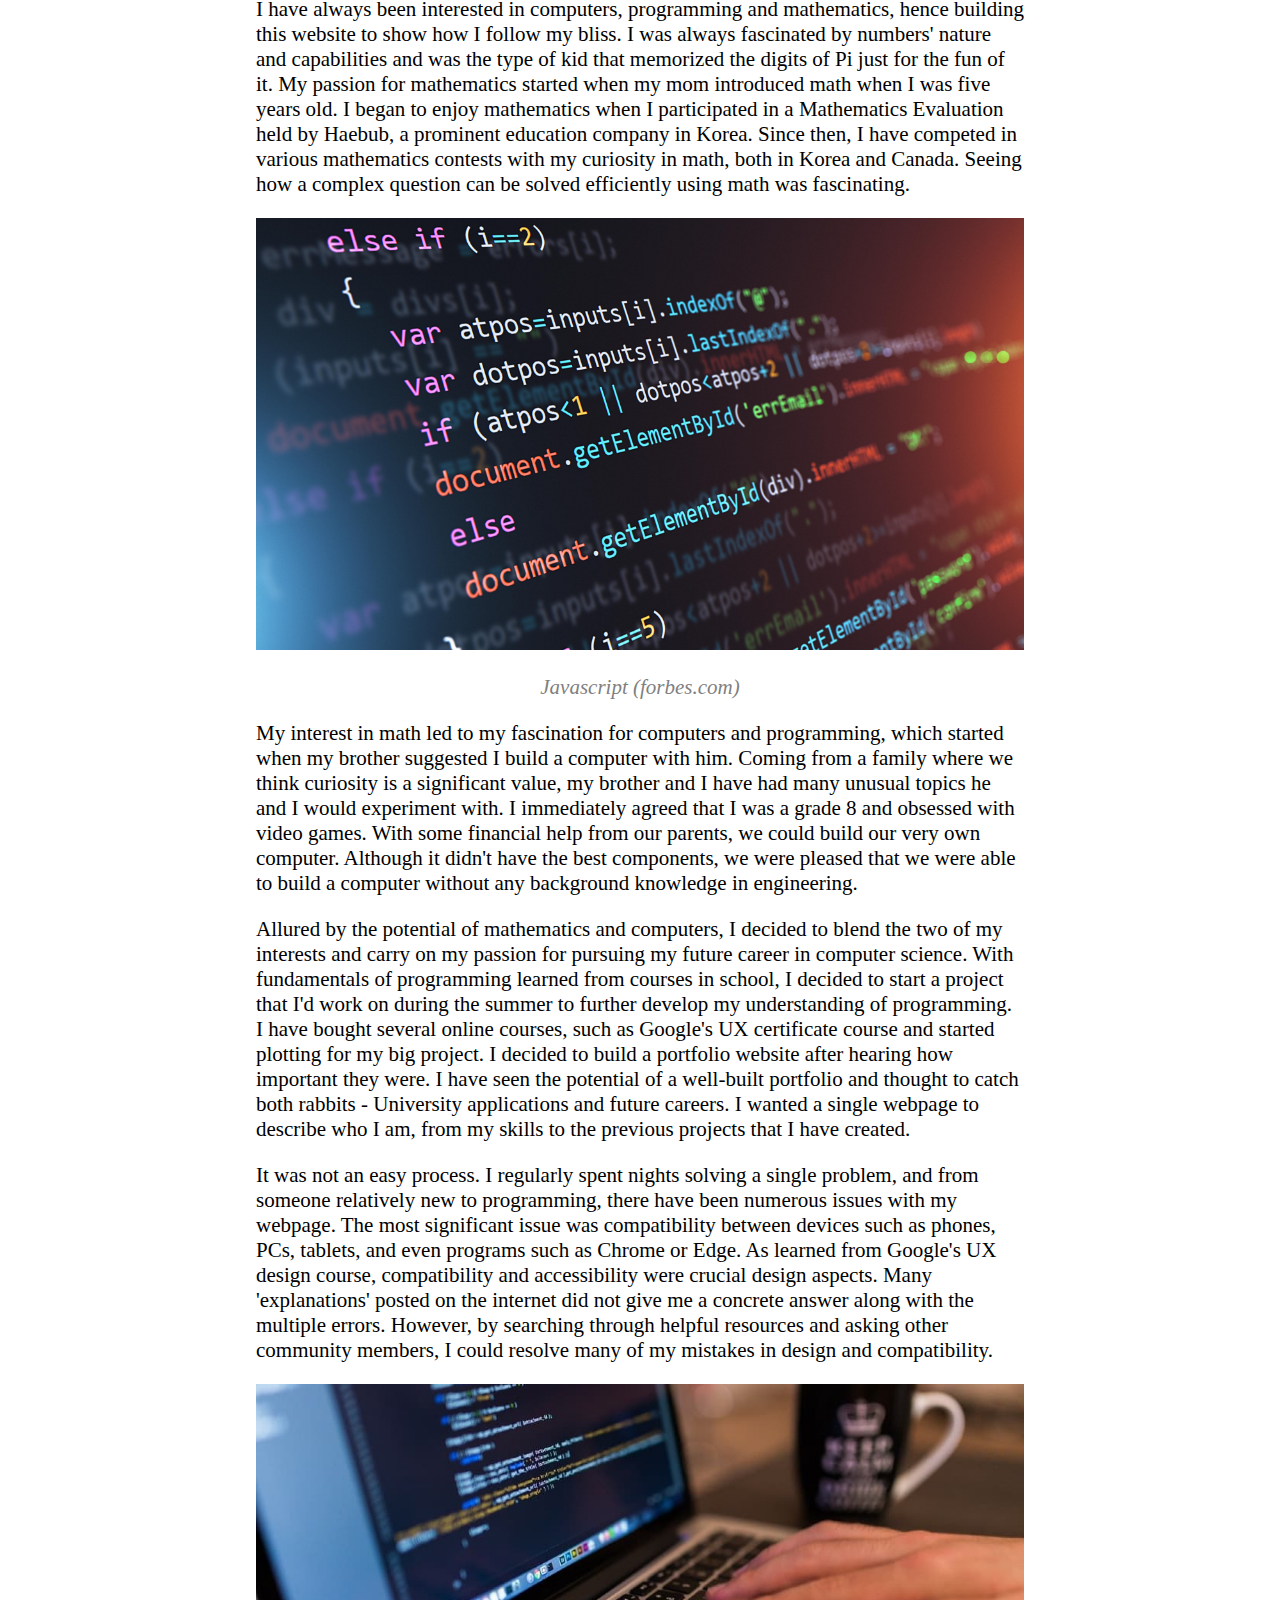
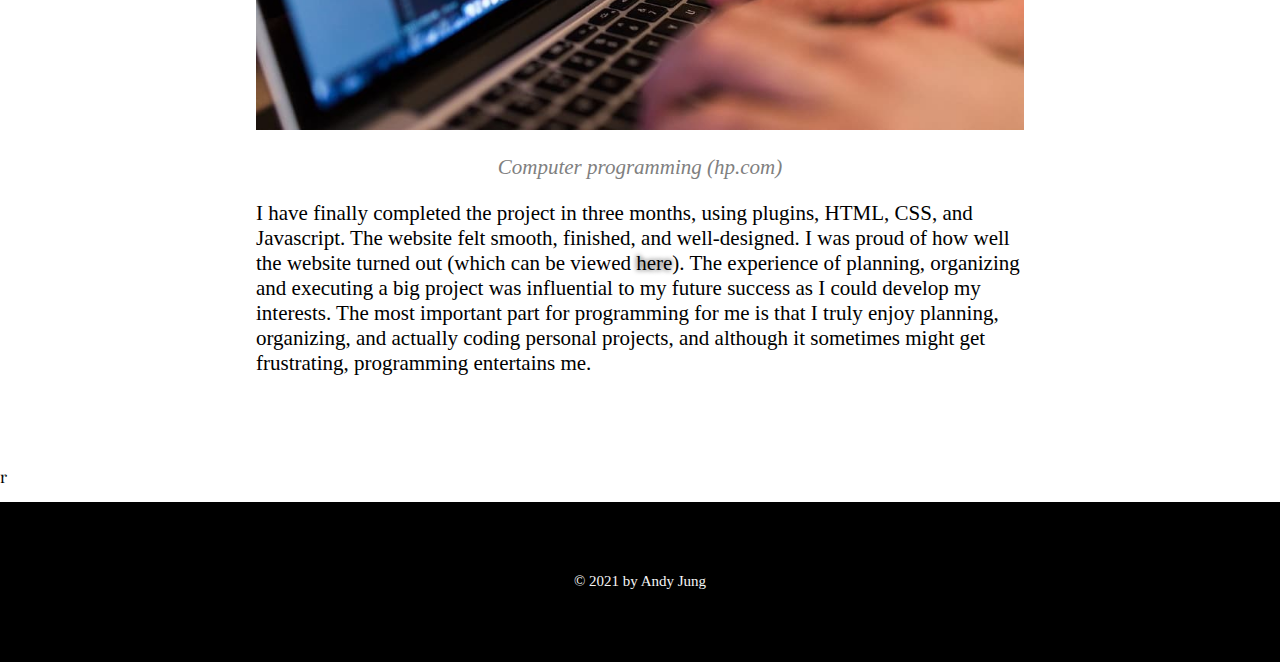
==== commit c2486f81: "final final" ====
--- a/main.html
+++ b/main.html
@@ -31,7 +31,7 @@
 				</p>
 				<img src="images/korea.png">
 				<p class="caption">Changwon, Korea (changwon.go.kr)</p>
-				<p>Halfway through the school year, our family decided to move to Canada, as we saw a much better educational opportunity. Most universities in Canada offer substantially better education and career opportunities than universities in Korea, although being easier to be admitted to. The high school system in Canada allowed me to take time off to focus on subjects that I liked other than completing homework every evening. Although I didn't study as much as I did back in Korea, my grades started rising, as I relaxed that no one would care if I did poorly.</p>
+				<p>Halfway through the school year, our family decided to move to Canada, as we saw a much better educational opportunity. Most universities in Canada offer substantially better education and career opportunities than universities in Korea, although being easier to be admitted to. The high school system in Canada allowed me to take time off to focus on subjects that I liked other than completing homework every evening. Although I didn't study as much as I did back in Korea, my grades started rising, as I relaxed that no one would care if I did poorly and I could focus more on my interests.</p>
 			</div>
 		</div>
 		<div class="article" id="2">
@@ -39,7 +39,9 @@
 				<h1>Programming</h1>
 			</div>
 			<div>
-				<p>I have built this website to show how I follow my bliss, which personally represents engineering, mathematics, and coding. I was always fascinated by numbers' nature and capabilities and was the type of kid that memorized the digits of Pi just for the fun of it. <br><br> My passion for mathematics started when my mom introduced math when I was five years old. I began to enjoy mathematics when I participated in a Mathematics Evaluation held by Haebub, a prominent education company in Korea. Since then, I have competed in various mathematics contests with my curiosity in math, both in Korea and Canada. Seeing how a complex question can be solved efficiently using math was fascinating.</p>
+				<p>
+					I have always been interested in computers, programming and mathematics, hence building this website to show how I follow my bliss. I was always fascinated by numbers' nature and capabilities and was the type of kid that memorized the digits of Pi just for the fun of it. My passion for mathematics started when my mom introduced math when I was five years old. I began to enjoy mathematics when I participated in a Mathematics Evaluation held by Haebub, a prominent education company in Korea. Since then, I have competed in various mathematics contests with my curiosity in math, both in Korea and Canada. Seeing how a complex question can be solved efficiently using math was fascinating.
+				</p>
 				<img src="images/code.png">
 				<p class="caption">Javascript (forbes.com)</p>
 				<p>
@@ -52,7 +54,7 @@
 					It was not an easy process. I regularly spent nights solving a single problem, and from someone relatively new to programming, there have been numerous issues with my webpage. The most significant issue was compatibility between devices such as phones, PCs, tablets, and even programs such as Chrome or Edge. As learned from Google's UX design course, compatibility and accessibility were crucial design aspects. Many 'explanations' posted on the internet did not give me a concrete answer along with the multiple errors. However, by searching through helpful resources and asking other community members, I could resolve many of my mistakes in design and compatibility.
 				</p>
 				<img src="images/html.jpg">
-				<p class="caption">HTML language (hostinger.com)</p>
+				<p class="caption">Computer programming (hp.com)</p>
 				<p>
 					I have finally completed the project in three months, using plugins, HTML, CSS, and Javascript. The website felt smooth, finished, and well-designed. I was proud of how well the website turned out (which can be viewed <a href="https://jiwonportfolio.netlify.app/" target="_blank">here</a>). The experience of planning, organizing and executing a big project was influential to my future success as I could develop my interests. The most important part for programming for me is that I truly enjoy planning, organizing, and actually coding personal projects, and although it sometimes might get frustrating, programming entertains me.
 				</p>
